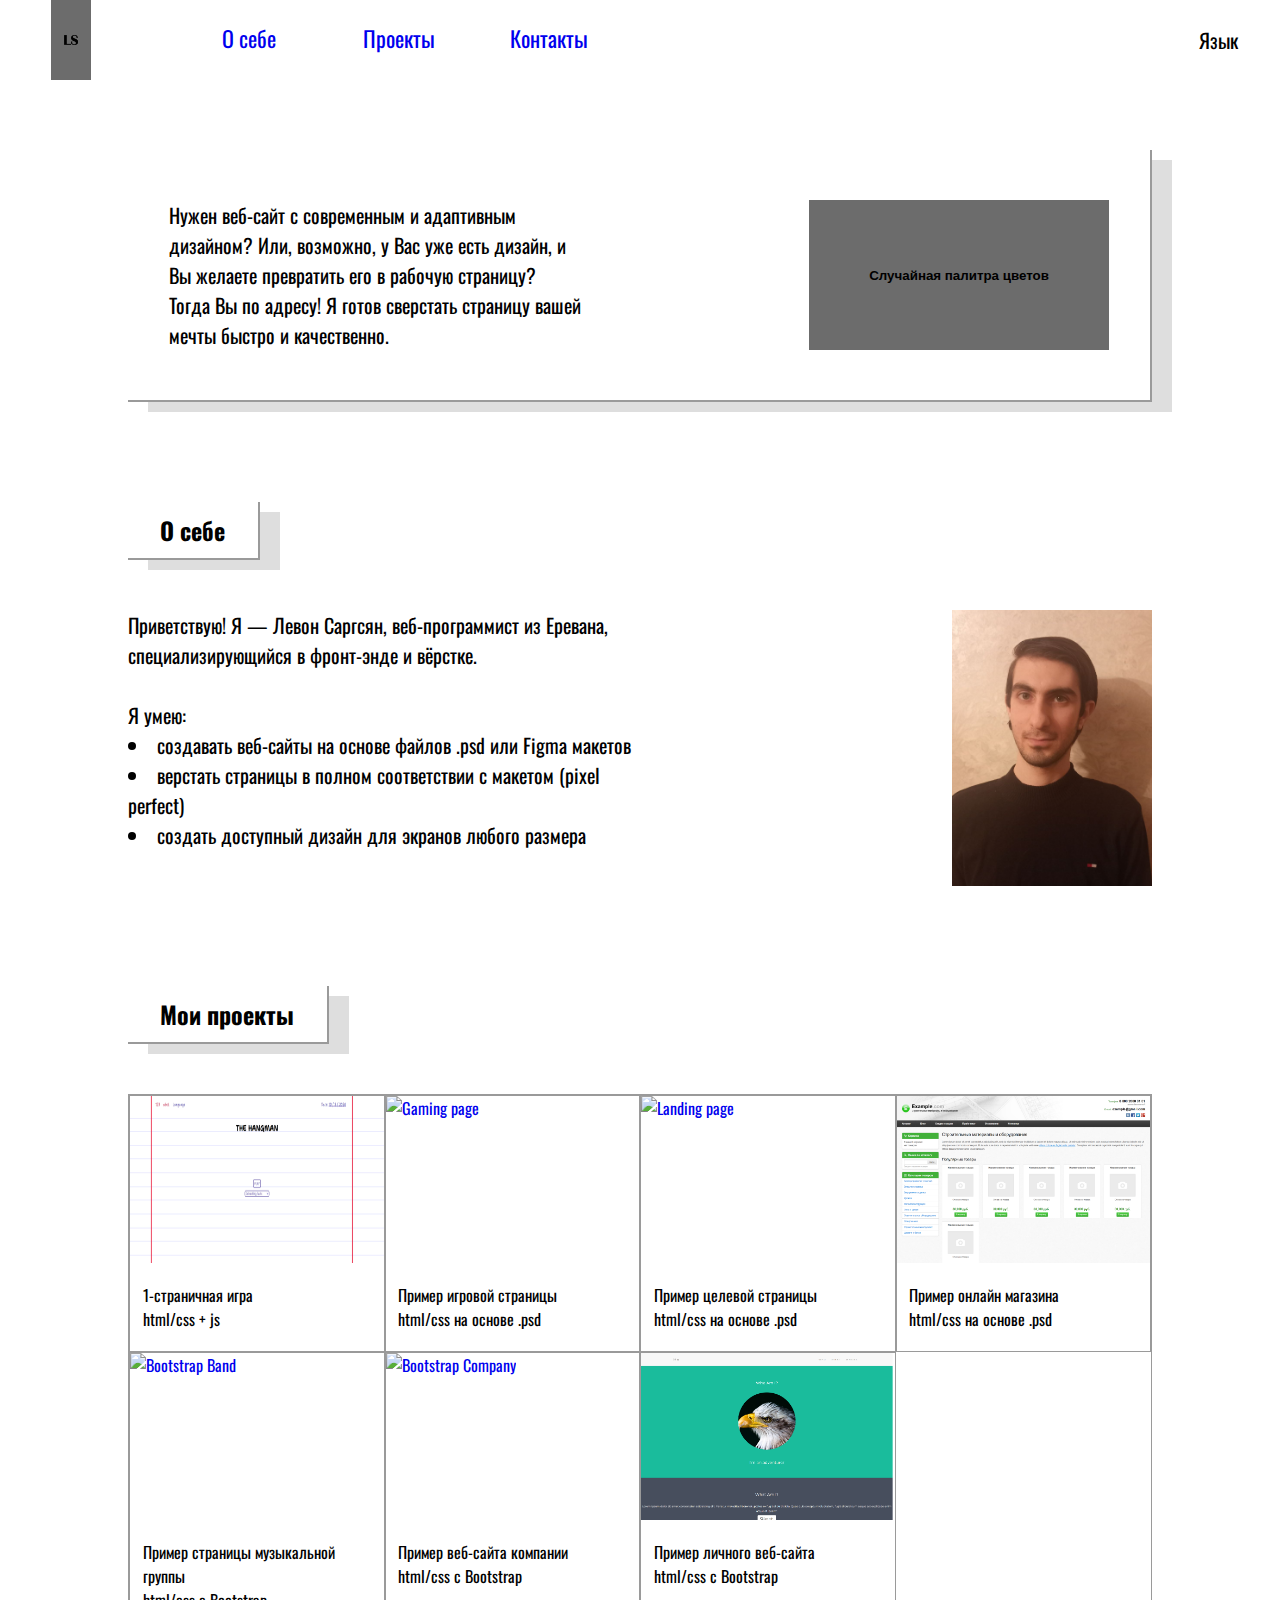
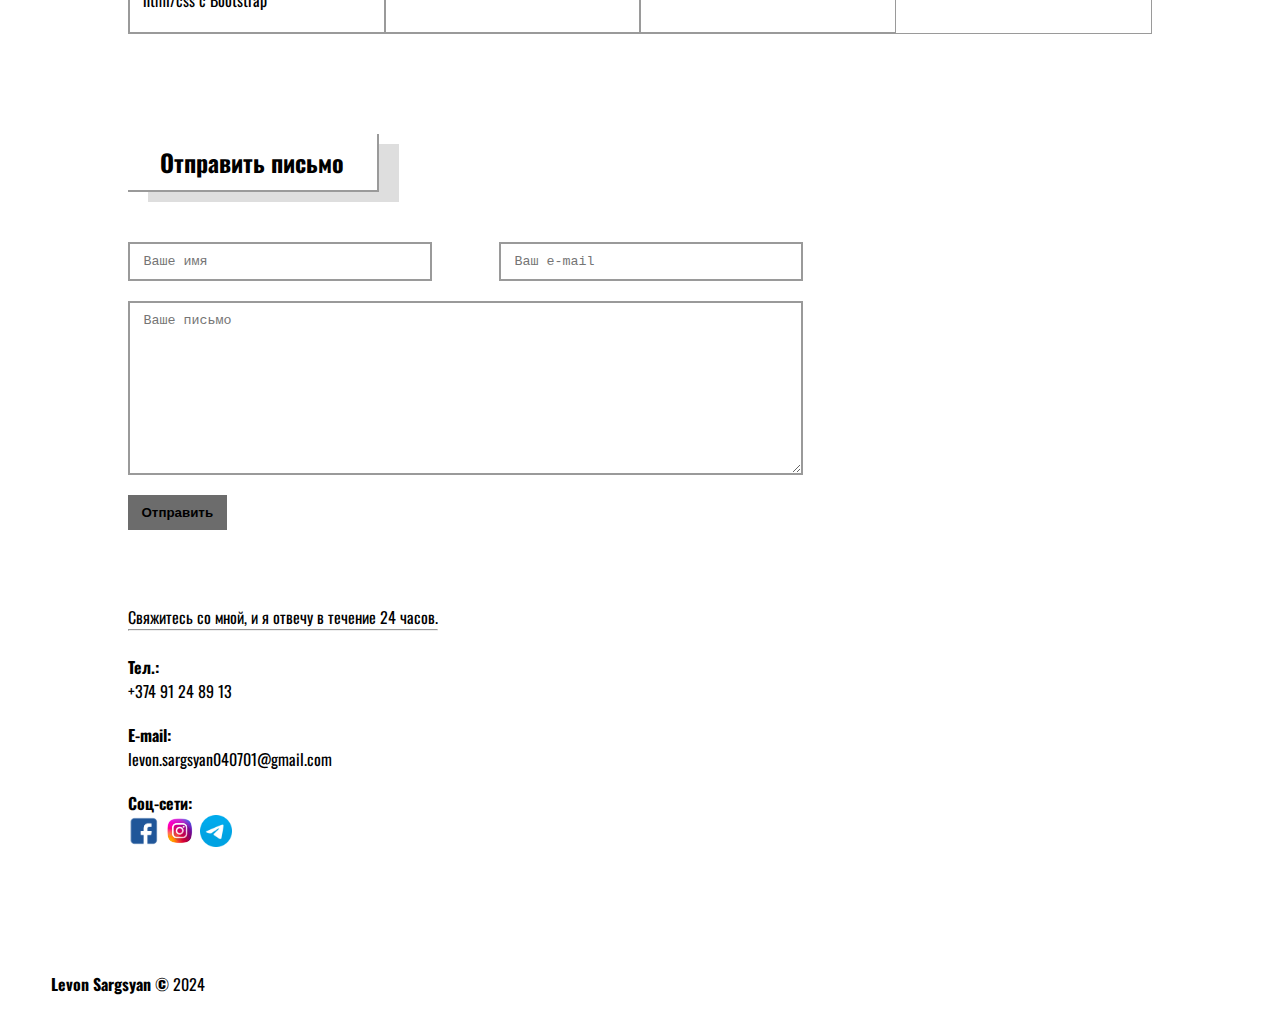
==== index-ru.html @ 5eb0a851 "Add files via upload" ====
<!DOCTYPE html>
<html lang="en">
<head>
    <meta charset="UTF-8">
    <meta name="viewport" content="width=device-width, initial-scale=1.0">
    <link rel="preconnect" href="https://fonts.googleapis.com">
    <link rel="preconnect" href="https://fonts.gstatic.com" crossorigin>
    <link href="https://fonts.googleapis.com/css2?family=Cousine:ital,wght@0,400;0,700;1,400;1,700&family=Oswald:wght@200..700&display=swap" rel="stylesheet">
    <link rel="stylesheet" href="style.css">
    <link rel="stylesheet" href="palettes.css">
    <title>Портфолио</title>
</head>
<body onload="changeColors()">
    <header class="primaryBg primaryColor _1">
        <div id="myLogo">
            <a href="#" class="secondaryBg _1"><img src="./images/myLogo.png" alt="logo"></a>
        </div>
        <div id="collapse">
            <button id="collapseBtn">≣</button>
            <nav>
                <ul>
                    <li class="primaryBg _1"><a href="#about">О себе</a></li>
                    <li class="primaryBg _1"><a href="#portfolio">Проекты</a></li>
                    <li class="primaryBg _1"><a href="#contact">Контакты</a></li>
                </ul>
            </nav>
        </div>
        <div id="langWrapper" class="thirdBg">
            <ul class="secondaryBg _1">
                <li class="secondaryBg _1"><a href="./index-en.html">English</a></li>
                <li class="secondaryBg _1"><a href="#">Русский</a></li>
                <li class="secondaryBg _1"><a href="./index-hy.html">Հայերեն</a></li>
            </ul>
            <div id="lang" class="primaryBg _1">
                <p>Язык</p>
            </div>
        </div>
    </header>
    <main>
        <section id="breadcrumbs">
            <div id="text">
                <p>Нужен веб-сайт с современным и адаптивным дизайном? Или, возможно, у Вас уже есть дизайн, и Вы желаете превратить его в рабочую страницу?</p>
                <p>Тогда Вы по адресу! Я готов сверстать страницу вашей мечты быстро и качественно.</p>
            </div>
            <button onclick="changeColors()">Случайная палитра цветов</button>
        </section>
        <section id="about">
            <div class="sectionTitle">
                <h2>О себе</h2>
            </div>
            <div id="content">
                <p>Приветствую! Я — Левон Саргсян, веб-программист из Еревана, специализирующийся в фронт-энде и вёрстке.</p>
                <br>
                <p>Я умею:</p>
                <ul>
                    <li>создавать веб-сайты на основе файлов .psd или Figma макетов</li>
                    <li>верстать страницы в полном соответствии с макетом (pixel perfect)</li>
                    <li>создать доступный дизайн для экранов любого размера</li>
                </ul>
            </div>
            <img src="./images/photo_5440404549966878699_y.jpg" alt="">
        </section>
        <section id="portfolio">
            <div class="sectionTitle">
                <h2>Мои проекты</h2>
            </div>
            <div id="projects" class="primaryBg _1">
                <div class="projectElem" onmouseenter="darken(this)" onmouseleave="lighten()">
                    <div class="projectThumbnail">
                        <a href="#">
                            <img src="./images/hangman_project.png" alt="Hangman">
                        </a>
                    </div>
                    <div class="projectTitle">
                        <p>1-страничная игра</p>
                        <p>html/css + js</p>
                    </div>
                </div>
                <div class="projectElem" onmouseenter="darken(this)" onmouseleave="lighten()">
                    <div class="projectThumbnail">
                        <a href="#">
                            <img src="./images/gaming_project.png" alt="Gaming page">
                        </a>
                    </div>
                    <div class="projectTitle">
                        <p>Пример игровой страницы</p>
                        <p>html/css на основе .psd</p>
                    </div>
                </div>
                <div class="projectElem" onmouseenter="darken(this)" onmouseleave="lighten()">
                    <div class="projectThumbnail">
                        <a href="#">
                            <img src="./images/landing_project.png" alt="Landing page">
                        </a>
                    </div>
                    <div class="projectTitle">
                        <p>Пример целевой страницы</p>
                        <p>html/css на основе .psd</p>
                    </div>
                </div>
                <div class="projectElem" onmouseenter="darken(this)" onmouseleave="lighten()">
                    <div class="projectThumbnail">
                        <a href="#">
                            <img src="./images/example_project.png" alt="example.com">
                        </a>
                    </div>
                    <div class="projectTitle">
                        <p>Пример онлайн магазина</p>
                        <p>html/css на основе .psd</p>
                    </div>
                </div>
                <div class="projectElem" onmouseenter="darken(this)" onmouseleave="lighten()">
                    <div class="projectThumbnail">
                        <a href="#">
                            <img src="./images/bootstrap_band_project.png" alt="Bootstrap Band">
                        </a>
                    </div>
                    <div class="projectTitle">
                        <p>Пример страницы музыкальной группы</p>
                        <p>html/css с Bootstrap</p>
                    </div>
                </div>
                <div class="projectElem" onmouseenter="darken(this)" onmouseleave="lighten()">
                    <div class="projectThumbnail">
                        <a href="#">
                            <img src="./images/bootstrap_company_project.png" alt="Bootstrap Company">
                        </a>
                    </div>
                    <div class="projectTitle">
                        <p>Пример веб-сайта компании</p>
                        <p>html/css с Bootstrap</p>
                    </div>
                </div>
                <div class="projectElem" onmouseenter="darken(this)" onmouseleave="lighten()">
                    <div class="projectThumbnail">
                        <a href="#">
                            <img src="./images/bootstrap_personal_project.png" alt="Bootstrap Simply Me">
                        </a>
                    </div>
                    <div class="projectTitle">
                        <p>Пример личного веб-сайта</p>
                        <p>html/css с Bootstrap</p>
                    </div>
                </div>
            </div>
        </section>
        <section id="contact">
            <div class="sectionTitle">
                <h2>Отправить письмо</h2>
            </div>
            <div>
                <div id="forms">
                    <form action="">
                        <input type="text" placeholder="Ваше имя">
                        <input type="email" placeholder="Ваш e-mail">
                        <textarea name="" id="" cols="30" rows="10" placeholder="Ваше письмо"></textarea>
                        <button>Отправить</button>
                    </form>
                </div>
                <div id="info">
                    <p>Свяжитесь со мной, и я отвечу в течение 24 часов.</p>
                    <hr>
                    <br>
                    <ul>
                        <li>
                            <h4>Тел.:</h4>
                            <p>+374 91 24 89 13</p>
                        </li>
                        <li>
                            <h4>E-mail:</h4>
                            <p>levon.sargsyan040701@gmail.com</p>
                        </li>
                        <li>
                            <h4>Соц-сети:</h4>
                            <div id="soc">
                                <a href="https://www.facebook.com/levon.sargsyan.5245" target="_blank"><img src="./images/facebook_logo.png" alt=""></a>
                                <a href="https://www.instagram.com/__zovite_menya_krutoy__?igsh=NTc4MTlwNjQ2YQ==" target="_blank"><img src="./images/instagram_logo.png" alt=""></a>
                                <a href="https://t.me/i_wanna_be_the_guy" target="_blank"><img src="./images/telegram_logo.png" alt=""></a>
                                <!-- <a href=""><img src="" alt=""></a> -->
                            </div>
                        </li>
                    </ul>
                </div>
            </div>
        </section>
    </main>
    <footer class="primaryBg primaryColor _1">
        <div id="copyright">
            <p><span>Levon Sargsyan &copy;</span> 2024</p>
        </div>
    </footer>
    <script src="script.js"></script>
</body>
</html>
---- style.css ----
* {
    margin: 0;
    padding: 0;
    box-sizing: border-box;
}

body {
    background: url('./images/body_bg.jpg') center / auto 100% no-repeat black;
    font-family: "Oswald", sans-serif;
}

ul {
    list-style: none;
}

a {
    text-decoration: none;
}

a:hover {
    text-decoration: underline;
}

button {
    border: none;
    border-radius: 0;
    font-weight: 800;
    cursor: pointer;
}

header {
    display: flex;
    justify-content: space-between;
    width: 100%;
    height: 80px;
    align-content: center;
    position: fixed;
    z-index: 4;
}

#myLogo {
    flex: 1;
    padding-left: 4%;
}

#myLogo a {
    display: block;
    height: 100%;
    width: fit-content;
}

#myLogo img {
    margin: 25px 0;
    vertical-align: middle;
    height: 30px;
}

header #collapse {
    flex: 8;
}

header #collapseBtn {
    height: 100%;
    padding: 0 4%;
    display: none;
}

header nav ul {
    display: flex;
    align-content: center;
    font-size: 1.375em;
}

nav li {
    height: 80px;
    padding: 22px 0;
    width: calc(min(33%, 150px));
    text-align: center;
    transition: background-color 0.3s, color 0.3s;
    cursor: pointer;
}

nav li:hover a {
    color: white !important;
    text-decoration: none;
}

#langWrapper {
    flex: 1;
    position: relative;
}

#lang {
    position: absolute;
    width: 100%;
    height: 100%;
    padding: 25px 0;
    transition: background-color 0.3s;
    text-align: center;
    font-size: 1.25em;
    z-index: 6;
}

#langWrapper ul {
    position: absolute;
    bottom: 0;
    transition: bottom 0.3s;
    width: 100%;
    text-align: center;
    z-index: 4;
}

#langWrapper:hover ul {
    bottom: -90px;
}

#langWrapper ul li {
    border-top: 1px solid #9a9a9a;
    height: 30px;
}

#langWrapper a {
    display: block;
    width: 100%;
    height: 100%;
    padding: 5px 0;
    background-color: transparent;
    border: none;
    color: white;
    font-size: 0.75em;
}

#langWrapper a:hover {
    text-decoration: none;
}

@media (max-width: 768px) {
    header #collapse {
        flex: 3;
        position: relative;
    }

    header #collapseBtn {
        display: inline-block;
    }
    
    header nav ul {
        display: none;
        font-size: 1em;
    }

    header #collapse:hover nav ul, header #collapse:active nav ul {
        display: flex;
        flex-direction: column;
        position: absolute;
        width: fit-content;
    }
    
    header nav li {
        width: 100%;
        height: 30px;
        padding: 3px 5px;
    }

    #lang {
        font-size: 0.9em;
    }
}

main {
    padding: 75px 10% 0;
    background-color: white;
}

.sectionTitle {
    width: fit-content;
    margin-bottom: 50px;
    padding: 10px 2%;
    border-bottom: 2px solid #9a9a9a;
    border-right: 2px solid #9a9a9a;
    box-shadow: 20px 10px #dedede;
}

.sectionTitle h2 {
    margin: 0 0.5em;
}

section#breadcrumbs {
    font-size: 1.25em;
    margin: 75px 0 100px;
    padding: 50px 4%;
    border-bottom: 2px solid #9a9a9a;
    border-right: 2px solid #9a9a9a;
    box-shadow: 20px 10px #dedede;
    display: flex;
    justify-content: space-between;
    flex-wrap: wrap;
}

#text {
    width: 64%;
    padding-right: 20%;
}

section#breadcrumbs button {
    width: 300px;
    padding: 0 4%;
}

@media (max-width: 768px) {
    #text {
        width: 100%;
        margin-bottom: 50px;
        padding-right: 0;
    }

    section#breadcrumbs button {
        width: 200px;
        margin: 0 auto;
    }
}

section#about {
    margin-bottom: 100px;
}

section#about #content {
    float: left;
    width: 50%;
    margin-right: 20%;
    font-size: 1.25em;
}

section#about ul {
    list-style: inside;
}

section#about img {
    float: right;
    width: 200px;
}

section#about::after {
    content: '';
    clear: both;
    display: block;
}

@media (max-width: 768px) {
    section#about #content {
        float: none;
        width: 100%;
        margin: 0 auto 50px;
    }
    
    section#about img {
        float: none;
        display: block;
        width: 200px;
        margin: 0 auto;
    }
}

section#portfolio {
    margin-bottom: 100px;
}

section#portfolio #projects {
    width: 100%;
    display: flex;
    flex-wrap: wrap;
    border: 1px solid #9a9a9a;
}

section#portfolio #projects .projectElem {
    width: 25%;
    border: 1px solid #9a9a9a;
    transition: opacity 0.3s;
}

section#portfolio #projects .projectThumbnail {
    height: 13.02vw;
    overflow: hidden;
}

section#portfolio #projects img {
    width: 100%;
    min-height: 12.5em;
}

section#portfolio .projectTitle {
    background-color: white;
    height: calc(100% - 13.02vw);
    padding: 1.25em 5%;
}

@media (max-width: 768px) {
    .projectTitle {
        font-size: 0.75em;
    }
}

section#contact .sectionTitle + div {
    display: flex;
    flex-wrap: wrap;
}

#forms {
    margin-bottom: 75px;
    padding-right: 12%;
}

#forms form {
    display: flex;
    flex-wrap: wrap;
    justify-content: space-between;
}

#forms input, #forms textarea {
    margin-bottom: 1.5em;
    padding: 0.75em 2%;
    border: 2px solid #9a9a9a;
    border-radius: 0;
    font-family: "Cousine", monospace;
    font-weight: 400;
}

#forms input::placeholder, #forms textarea::placeholder {
    font-family: "Cousine", monospace;
    font-weight: 400;
}

#forms input {
    width: 45%;
}

#forms textarea {
    width: 100%;
}

#forms button {
    padding: 0.75em 2%;
}

#info {
    margin-bottom: 75px;
}

#info ul > li {
    margin-bottom: 1.25em;
}

#info ul > li h4 {
    line-height: 1.5em;
}

#soc img {
    width: 2em;
}

footer {
    padding: 25px 4%;
    color: white;
    position: relative;
}

footer #copyright span {
    font-weight: 800;
}
---- palettes.css ----
.primaryBg._1 {
    background-color: black;
}

.primaryColor._1 {
    color: white;
}

.secondaryBg._1 {
    background-color: #00c954;
}

.secondaryColor._1 {
    color: #00c954;
}

.thirdBg._1 {
    background-color: #02ed64;
}

.thirdColor._1 {
    color: white;
}

.primaryBg._2 {
    background-color: #7a186f;
}

.primaryColor._2 {
    color: white;
}

.secondaryBg._2 {
    background-color: #eae600;
}

.secondaryColor._2 {
    color: #eae600;
}

.thirdBg._2 {
    background-color: #ea8d00;
}

.thirdColor._2 {
    color: white;
}

.primaryBg._3 {
    background-color: #f4cf00;
}

.primaryColor._3 {
    color: black;
}

.secondaryBg._3 {
    background-color: #de0202;
}

.secondaryColor._3 {
    color: #de0202;
}

.thirdBg._3 {
    background-color: red;
}

.thirdColor._3 {
    color: white;
}

.primaryBg._4 {
    background-color: white;
}

.primaryColor._4 {
    color: black;
}

.secondaryBg._4 {
    background-color: #6c6c6c;
}

.secondaryColor._4 {
    color: black;
}

.thirdBg._4 {
    background-color: black;
}

.thirdColor._4 {
        color: white;
}
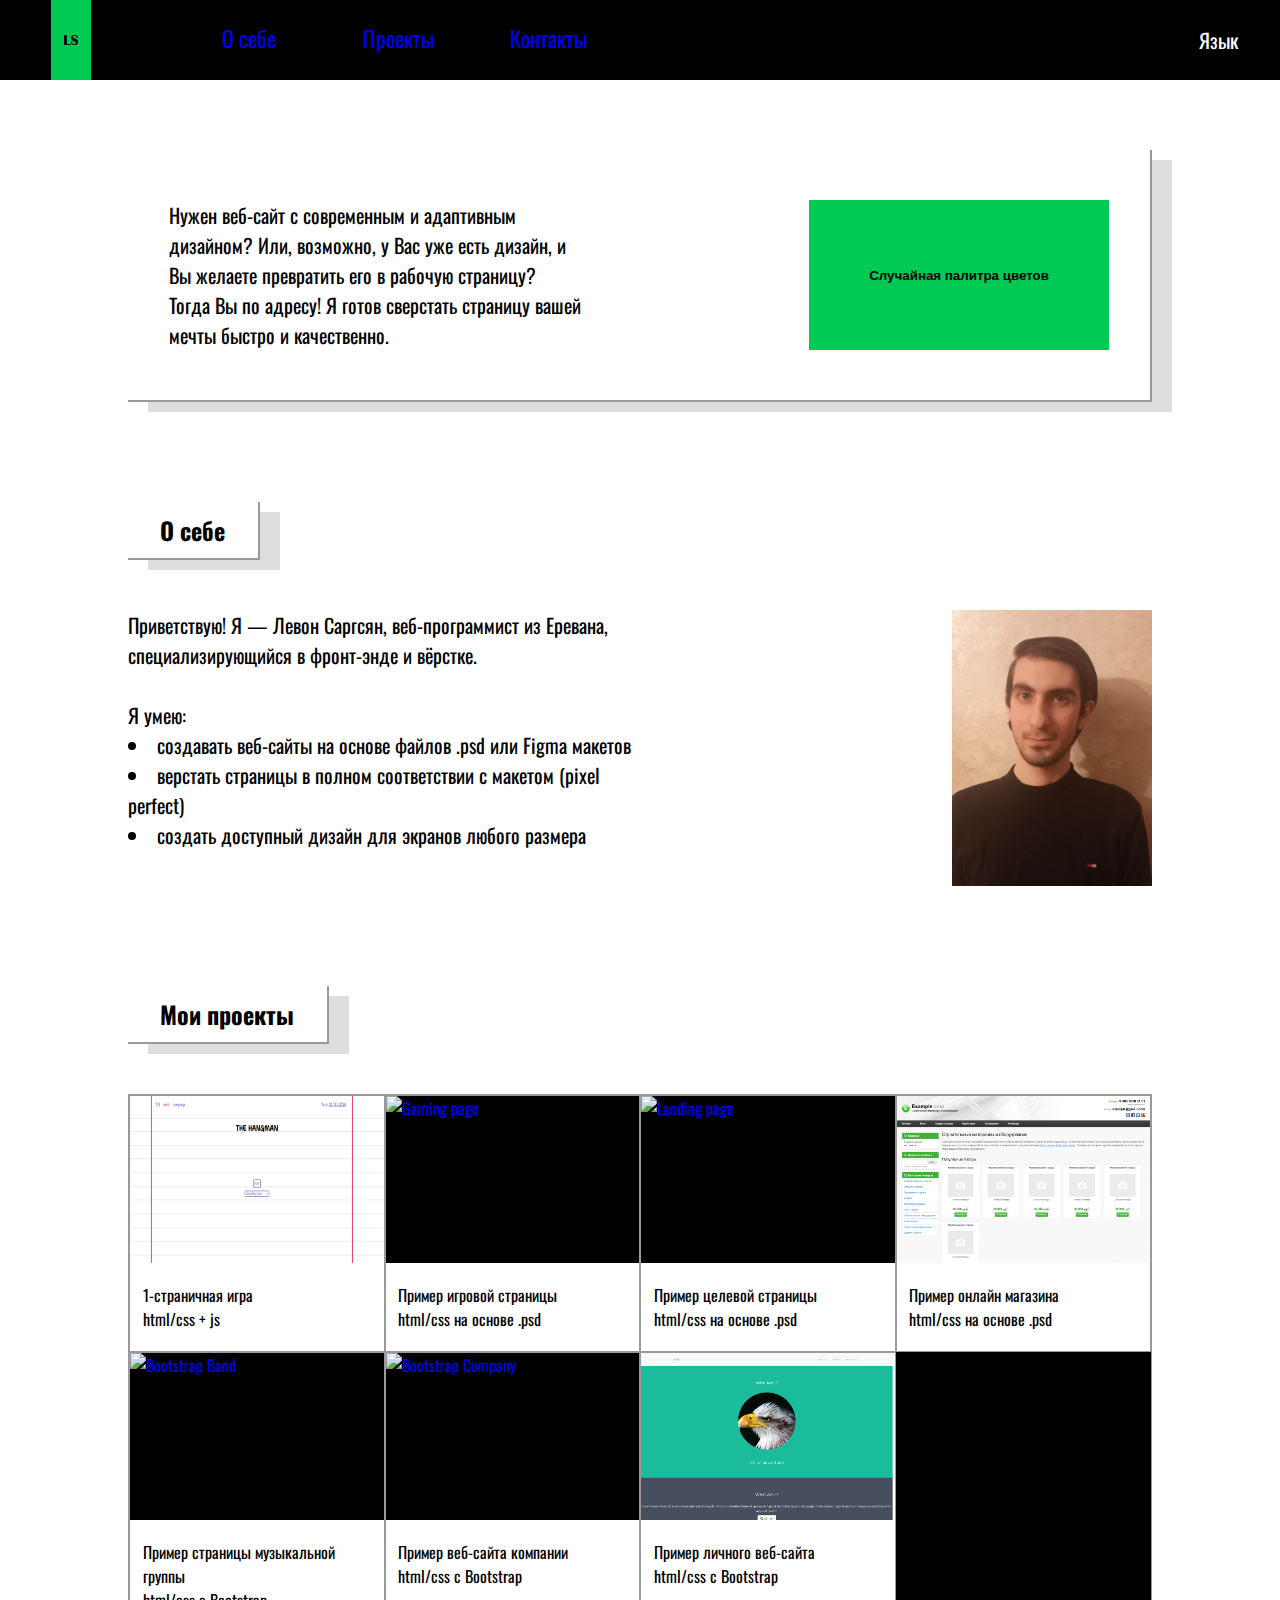
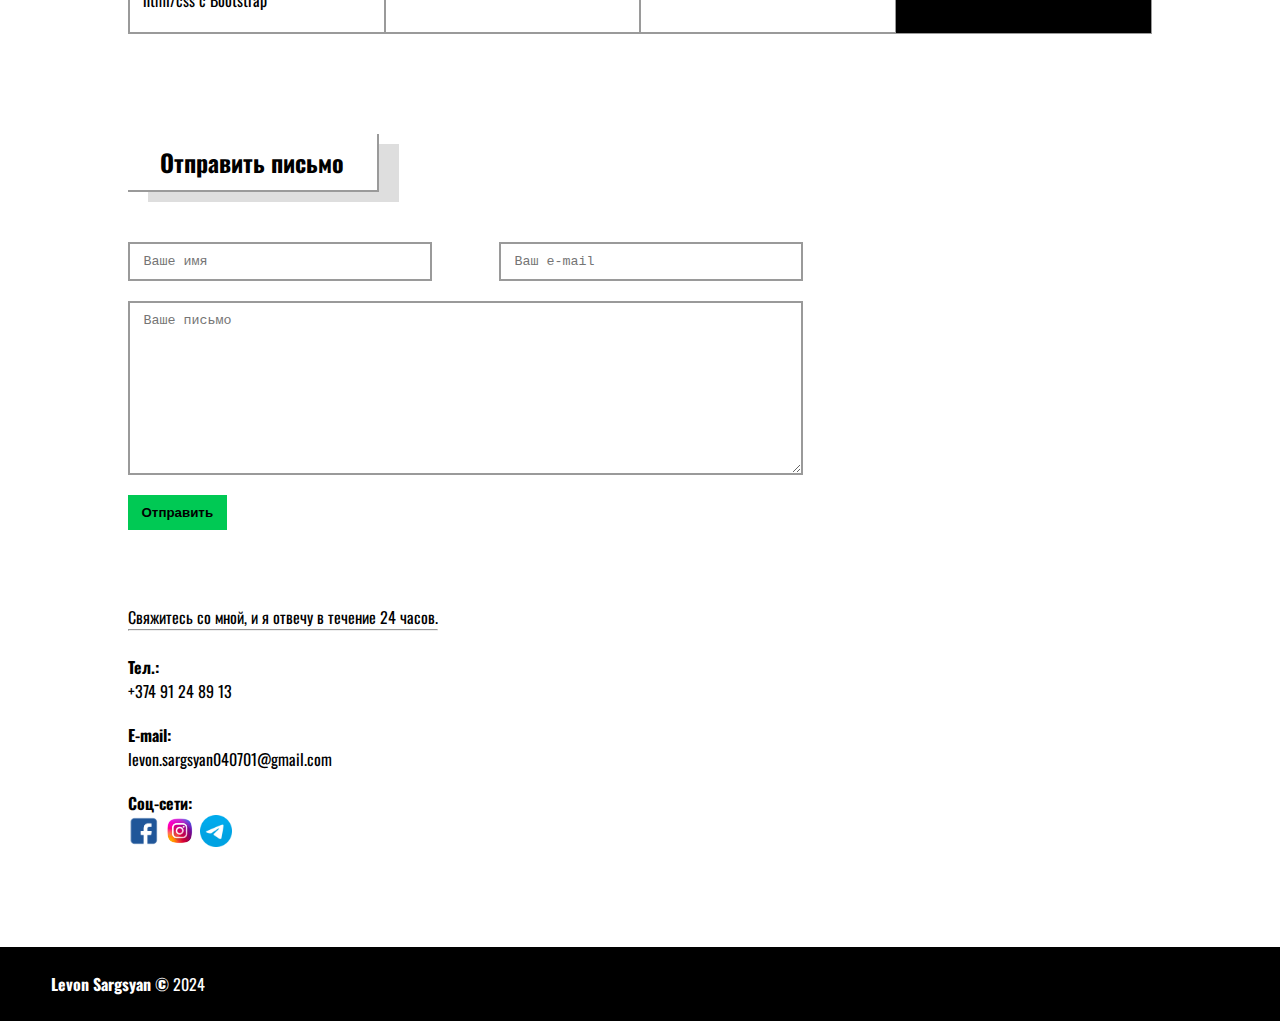
==== commit 550bf15f: "Update index-ru.html" ====
--- a/index-ru.html
+++ b/index-ru.html
@@ -27,7 +27,7 @@
         </div>
         <div id="langWrapper" class="thirdBg">
             <ul class="secondaryBg _1">
-                <li class="secondaryBg _1"><a href="./index-en.html">English</a></li>
+                <li class="secondaryBg _1"><a href="./index.html">English</a></li>
                 <li class="secondaryBg _1"><a href="#">Русский</a></li>
                 <li class="secondaryBg _1"><a href="./index-hy.html">Հայերեն</a></li>
             </ul>
@@ -191,4 +191,4 @@
     </footer>
     <script src="script.js"></script>
 </body>
-</html>+</html>
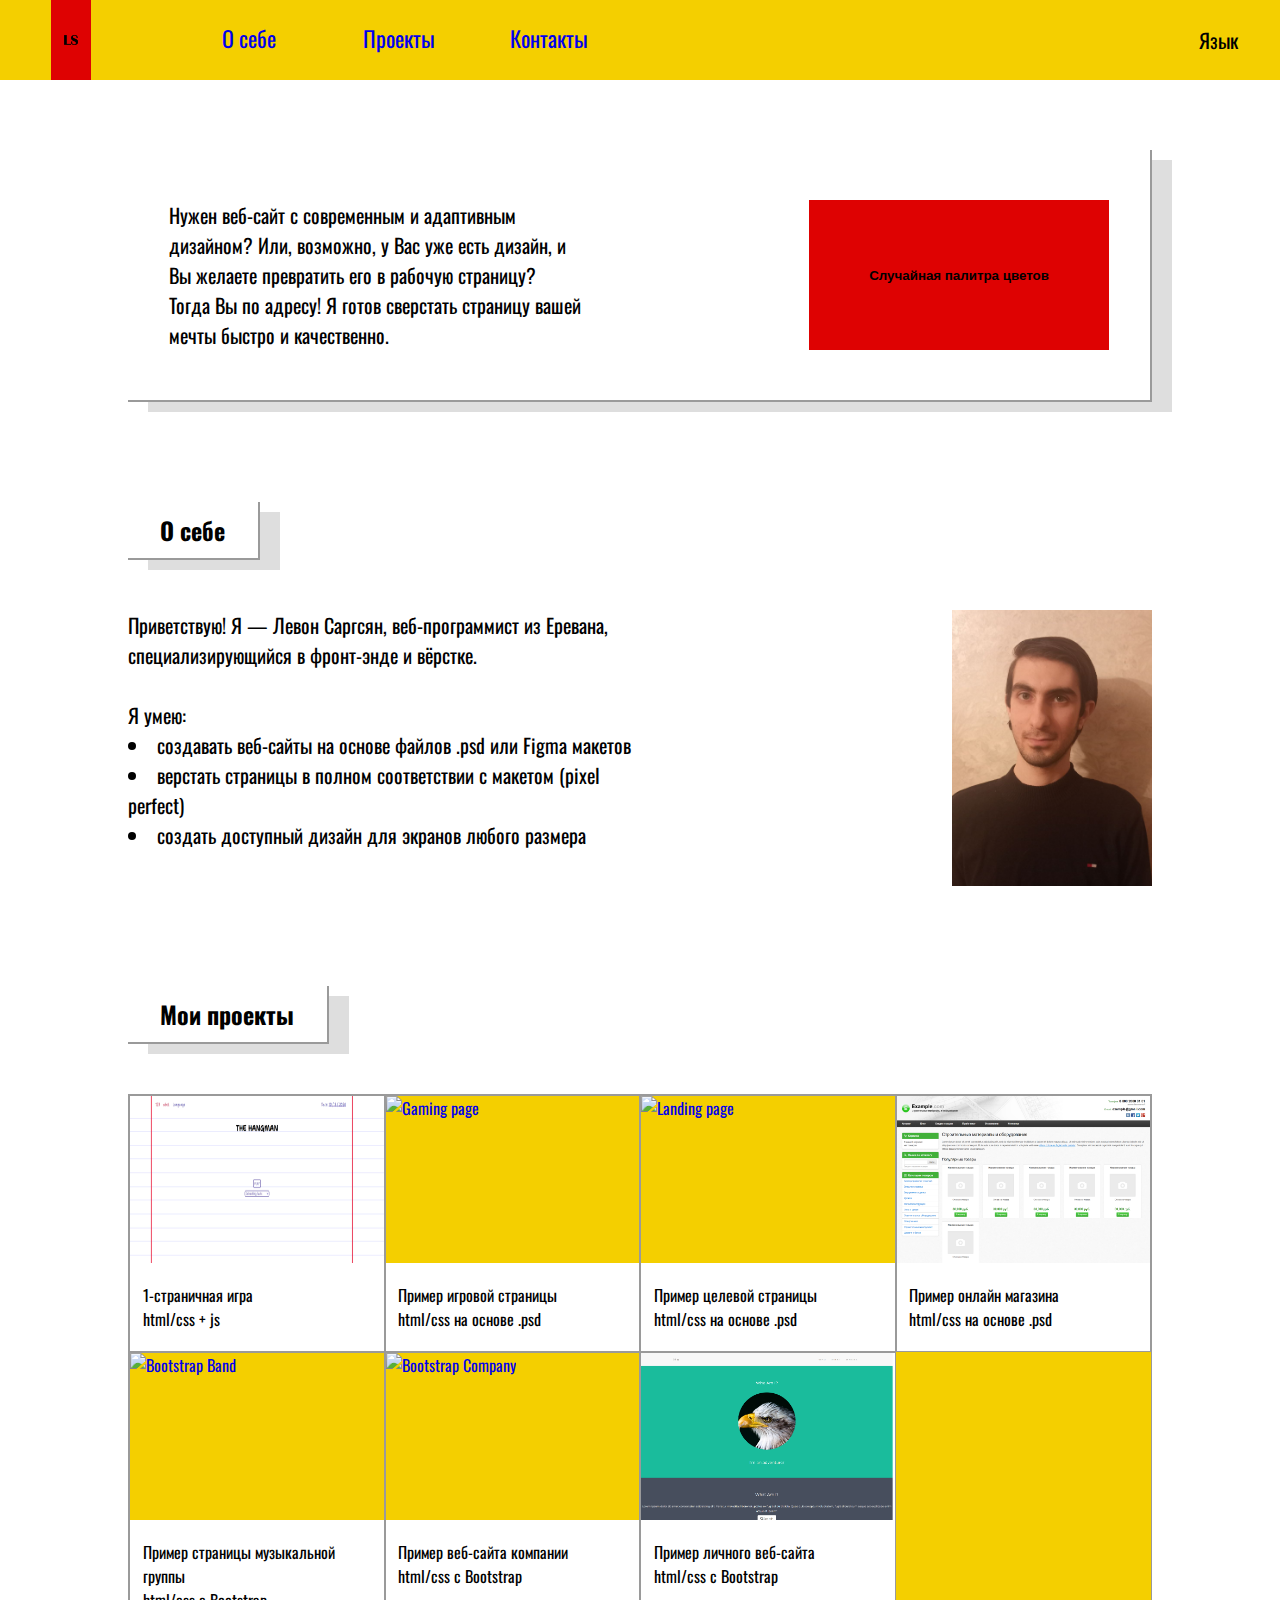
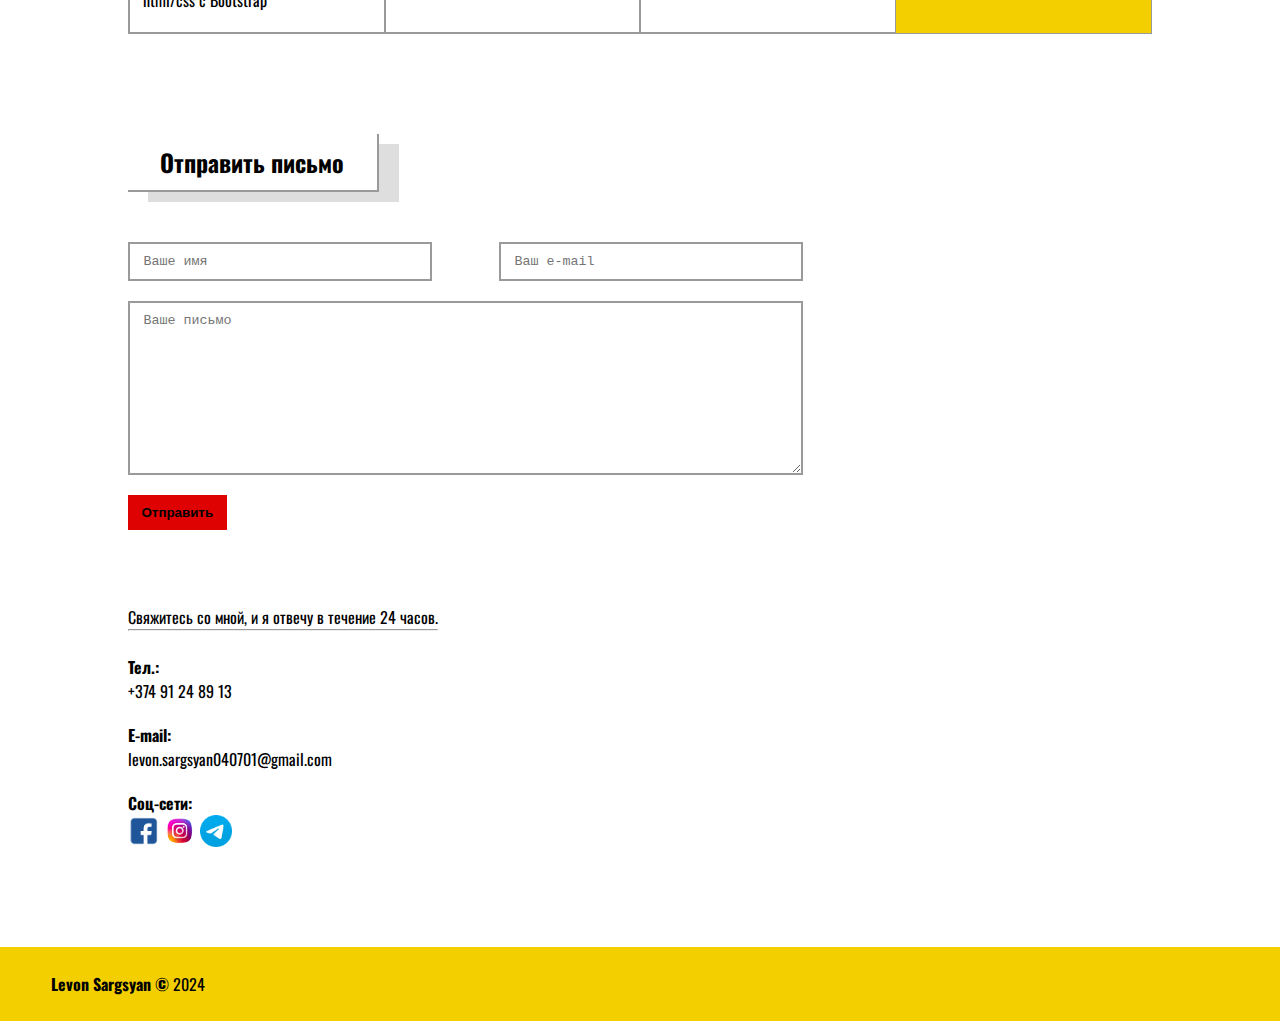
==== commit 5c83377d: "Update index-ru.html" ====
--- a/index-ru.html
+++ b/index-ru.html
@@ -1,5 +1,5 @@
 <!DOCTYPE html>
-<html lang="en">
+<html lang="ru">
 <head>
     <meta charset="UTF-8">
     <meta name="viewport" content="width=device-width, initial-scale=1.0">
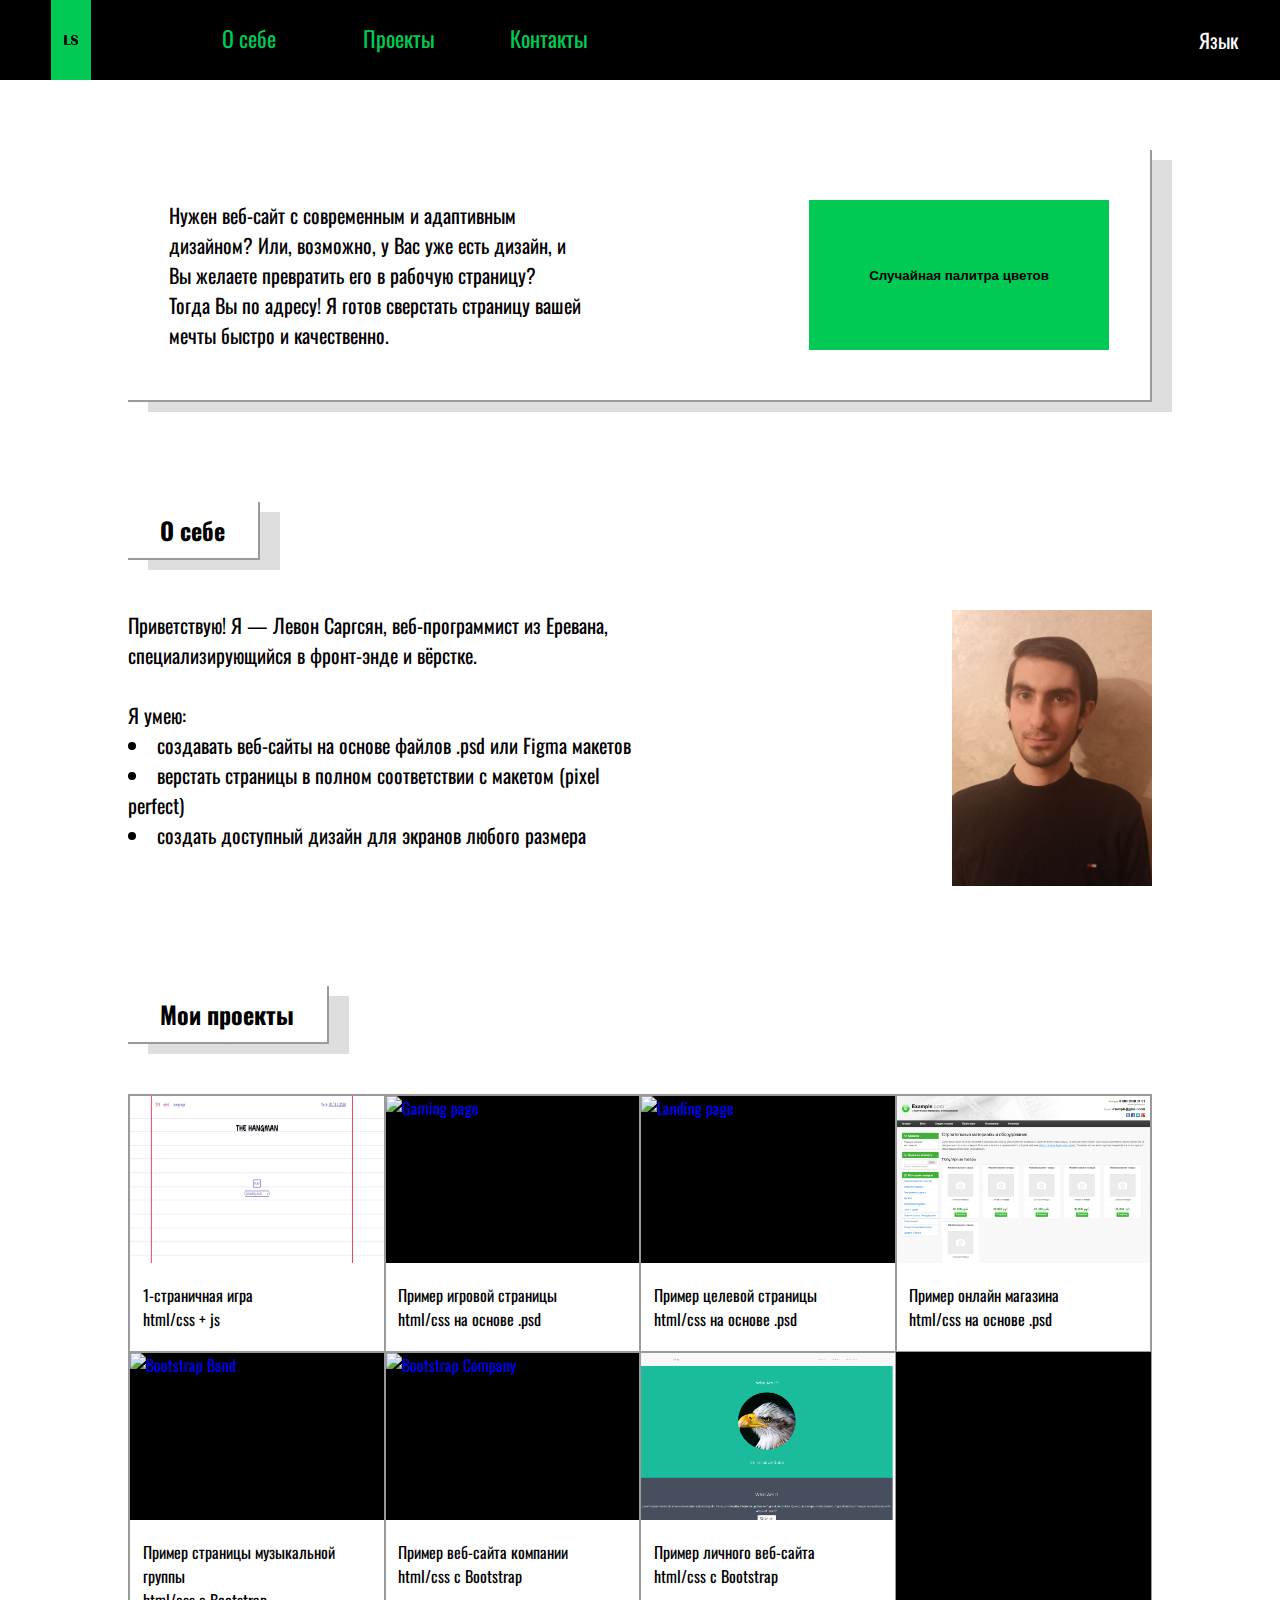
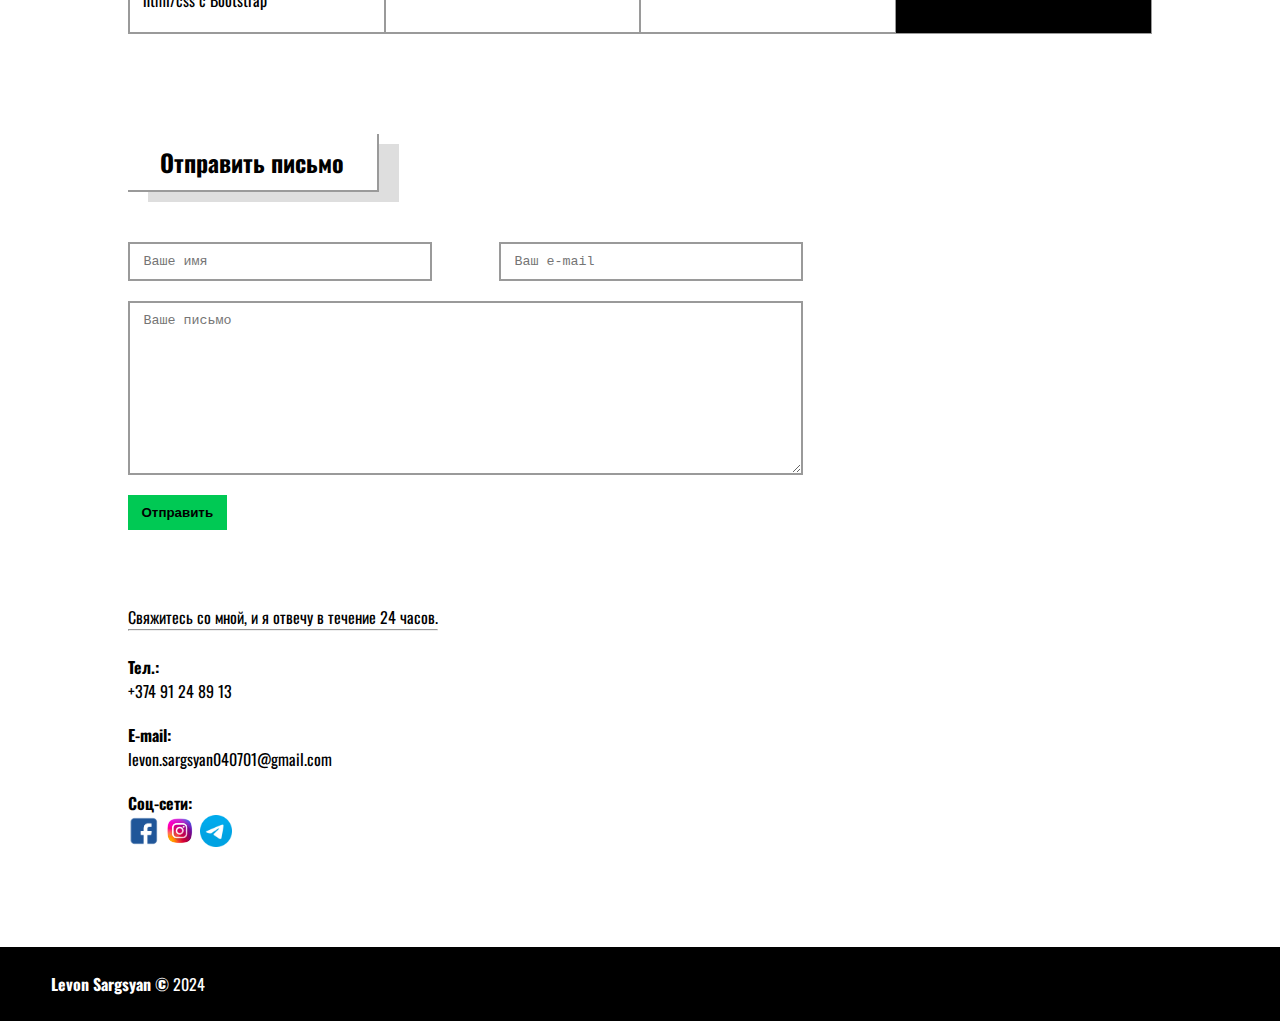
==== commit 9c439d0e: "Update index-ru.html" ====
--- a/index-ru.html
+++ b/index-ru.html
@@ -19,9 +19,9 @@
             <button id="collapseBtn">≣</button>
             <nav>
                 <ul>
-                    <li class="primaryBg _1"><a href="#about">О себе</a></li>
-                    <li class="primaryBg _1"><a href="#portfolio">Проекты</a></li>
-                    <li class="primaryBg _1"><a href="#contact">Контакты</a></li>
+                    <li class="primaryBg _1">О себе</li>
+                    <li class="primaryBg _1">Проекты</li>
+                    <li class="primaryBg _1">Контакты</li>
                 </ul>
             </nav>
         </div>
